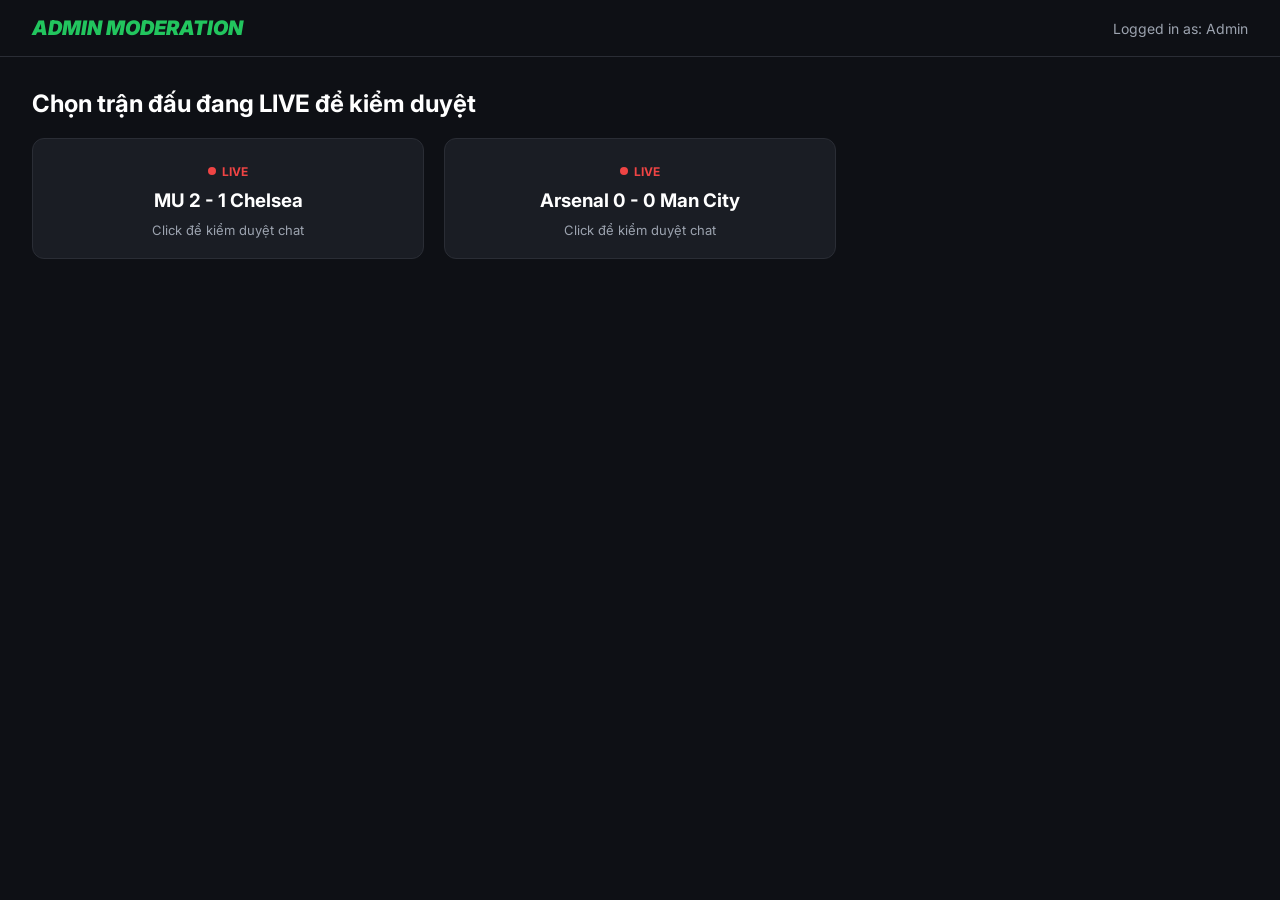
==== admin-chat.html @ 393d9005 "Initial commit: Football livestream management app" ====
<!DOCTYPE html>
<html lang="vi">
<head>
    <meta charset="UTF-8">
    <meta name="viewport" content="width=device-width, initial-scale=1.0">
    <title>Kiểm Duyệt Chat - Admin</title>
    <link href="https://fonts.googleapis.com/css2?family=Inter:wght@400;500;600;700;800;900&display=swap" rel="stylesheet">
    <link rel="stylesheet" href="style/livechat.css">
</head>
<body>

    <!-- NAVBAR -->
    <nav class="navbar">
        <div class="nav-left">
            <button class="back-btn" onclick="goBack()" id="navBackBtn" style="display:none;">
                <svg width="24" height="24" viewBox="0 0 24 24" fill="none" stroke="currentColor" stroke-width="2"><path d="M19 12H5M12 19l-7-7 7-7"/></svg>
            </button>
            <div class="logo">ADMIN MODERATION</div>
        </div>
        <div style="color: var(--text-muted); font-size: 14px;">Logged in as: Admin</div>
    </nav>

    <!-- VIEW 1: DANH SÁCH TRẬN ĐẤU -->
    <div id="matchListView">
        <h2>Chọn trận đấu đang LIVE để kiểm duyệt</h2>
        <div class="grid-matches" id="liveMatchGrid">
            <!-- JS Render -->
        </div>
    </div>

    <!-- VIEW 2: CHI TIẾT KIỂM DUYỆT -->
    <div id="moderationView">
        <div class="left-panel">
            <div class="video-container">
                <h3 id="videoTitle">Đang phát Stream...</h3>
            </div>
        </div>
        <div class="right-panel">
            <div class="chat-header">
                <span>Live Chat</span>
                <span style="color: var(--accent-red); font-size: 12px;">Đang giám sát (REC)</span>
            </div>
            <div class="chat-messages" id="chatBox">
                <!-- JS Render -->
            </div>
            <div class="chat-actions">
                <button class="btn btn-secondary" onclick="openBanListModal()">DS Bị Cấm</button>
                <button class="btn btn-danger" onclick="alert('Đã xóa toàn bộ chat!')">Clear All</button>
            </div>
        </div>
    </div>

    <!-- MENU NGỮ CẢNH (Chuột phải) -->
    <div id="contextMenu">
        <div class="ctx-item delete" onclick="handleDeleteMsg()">
            <svg width="16" height="16" viewBox="0 0 24 24" fill="none" stroke="currentColor" stroke-width="2"><polyline points="3 6 5 6 21 6"></polyline><path d="M19 6v14a2 2 0 0 1-2 2H7a2 2 0 0 1-2-2V6m3 0V4a2 2 0 0 1 2-2h4a2 2 0 0 1 2 2v2"></path></svg>
            Xóa tin nhắn
        </div>
        <div class="ctx-item" onclick="openBanModal()">
            <svg width="16" height="16" viewBox="0 0 24 24" fill="none" stroke="currentColor" stroke-width="2"><circle cx="12" cy="12" r="10"></circle><line x1="4.93" y1="4.93" x2="19.07" y2="19.07"></line></svg>
            Cấm người dùng
        </div>
    </div>

    <!-- MODAL CẤM NGƯỜI DÙNG -->
    <div class="modal-overlay" id="banModal">
        <div class="modal-content">
            <div class="modal-title">Cấm Người Dùng</div>
            <div class="form-group">
                <label>Người dùng:</label>
                <input type="text" id="banUsername" readonly disabled>
            </div>
            <div class="form-group">
                <label>Thời gian cấm:</label>
                <select id="banDuration">
                    <option value="10">10 Phút</option>
                    <option value="60">1 Giờ</option>
                    <option value="999999">Vĩnh viễn</option>
                </select>
            </div>
            <div class="form-group">
                <label>Lý do:</label>
                <select id="banReason">
                    <option value="Ngôn từ kích động">Ngôn từ kích động</option>
                    <option value="Spam">Spam</option>
                    <option value="Quảng cáo cá độ">Quảng cáo cá độ</option>
                    <option value="Khác">Khác</option>
                </select>
            </div>
            <div class="modal-actions">
                <button class="btn btn-secondary" onclick="closeModal('banModal')">Hủy</button>
                <button class="btn btn-danger" onclick="confirmBan()">Xác nhận Cấm</button>
            </div>
        </div>
    </div>

    <!-- MODAL DANH SÁCH BỊ CẤM -->
    <div class="modal-overlay" id="banListModal">
        <div class="modal-content" style="width: 600px;">
            <div class="modal-title" style="color: var(--text-main);">Danh Sách Người Bị Cấm</div>
            <div style="max-height: 300px; overflow-y: auto;">
                <table class="table">
                    <thead>
                        <tr>
                            <th>User ID</th>
                            <th>Lý do</th>
                            <th>Trạng thái</th>
                            <th>Hành động</th>
                        </tr>
                    </thead>
                    <tbody id="banListTableBody">
                        <!-- JS Render -->
                    </tbody>
                </table>
            </div>
            <div class="modal-actions">
                <button class="btn btn-secondary" onclick="closeModal('banListModal')">Đóng</button>
            </div>
        </div>
    </div>

    <!-- TOAST NOTIFICATION -->
    <div id="toast">Thao tác thành công</div>

    <script>
        // --- 1. MOCK DATA (Thay bằng data.js của bạn) ---
        window.db = window.db || { 
            tblMatch: [
                {matchId: 1, homeTeamId: 1, awayTeamId: 2, status: 'Live', homeScore: 2, awayScore: 1, tblLiveChatID: 1},
                {matchId: 2, homeTeamId: 3, awayTeamId: 4, status: 'Live', homeScore: 0, awayScore: 0, tblLiveChatID: 2}
            ],
            tblTeam: [{teamId: 1, name: 'MU'}, {teamId: 2, name: 'Chelsea'}, {teamId: 3, name: 'Arsenal'}, {teamId: 4, name: 'Man City'}],
            tblCommentDetail: [
                {ID: 1, tblLiveChatID: 1, tblUserID: 'User_101', content: "Trọng tài bắt chán thế!", status: "Visible"},
                {ID: 2, tblLiveChatID: 1, tblUserID: 'User_999', content: "Link cá độ bong88 tại đây anh em ơi!!!", status: "Visible"},
                {ID: 3, tblLiveChatID: 1, tblUserID: 'User_102', content: "Chơi hay quá!", status: "Visible"},
                {ID: 4, tblLiveChatID: 2, tblUserID: 'User_103', content: "Trận này chắc hòa thôi.", status: "Visible"},
                {ID: 5, tblLiveChatID: 2, tblUserID: 'User_104', content: "Doi bong toi yeu", status: "Visible"},
                {ID: 6, tblLiveChatID: 2, tblUserID: 'User_999', content: "Cá độ bóng đá uy tín tại bong88, anh em vào xem nào!!!", status: "Visible"},
                {ID: 7, tblLiveChatID: 1, tblUserID: 'User_105', content: "Cấm thằng User_999 này đi admin ơi, spam link cá độ hoài!", status: "Visible"},
                {ID: 8, tblLiveChatID: 2, tblUserID: 'User_106', content: "Quả đấy chuyền thì có bàn rồi", status: "Visible"},
                {ID: 9, tblLiveChatID: 2, tblUserID: 'User_107', content: "Thua rồi thua rồi :(", status: "Visible"},
                {ID: 10, tblLiveChatID: 1, tblUserID: 'User_108', content: "Không thắng hôm nay thì bao giờ thắng đây", status: "Visible"}
            ],
            tblGuest: [
                {id: 1, tblUserID: 'User_999', status: 'Active', banReason: null} // Mock user bảng guest
            ]
        };

        // --- 2. BIẾN TOÀN CỤC ---
        let currentMatchId = null;
        let currentChatId = null;
        let selectedMsgId = null;
        let selectedUserId = null;
        let chatInterval = null;

        document.addEventListener('DOMContentLoaded', () => {
            renderLiveMatches();
        });

        // --- 3. ĐIỀU HƯỚNG GIAO DIỆN ---
        function renderLiveMatches() {
            const grid = document.getElementById('liveMatchGrid');
            const liveMatches = window.db.tblMatch.filter(m => m.status === 'Live');
            
            grid.innerHTML = liveMatches.map(m => {
                const home = window.db.tblTeam.find(t => t.teamId === m.homeTeamId).name;
                const away = window.db.tblTeam.find(t => t.teamId === m.awayTeamId).name;
                return `
                    <div class="match-card" onclick="openModeration(${m.matchId}, ${m.tblLiveChatID}, '${home} vs ${away}')">
                        <div class="live-badge">LIVE</div>
                        <h3>${home} ${m.homeScore} - ${m.awayScore} ${away}</h3>
                        <p style="color: var(--text-muted); margin-top: 10px; font-size: 13px;">Click để kiểm duyệt chat</p>
                    </div>`;
            }).join('');
        }

        function openModeration(matchId, chatId, title) {
            currentMatchId = matchId;
            currentChatId = chatId;
            document.getElementById('matchListView').style.display = 'none';
            document.getElementById('moderationView').style.display = 'flex';
            document.getElementById('navBackBtn').style.display = 'flex';
            document.getElementById('videoTitle').innerText = "Trực tiếp: " + title;
            
            renderChat();
            chatInterval = setInterval(renderChat, 3000); // Tự động làm mới chat
        }

        function goBack() {
            clearInterval(chatInterval);
            document.getElementById('matchListView').style.display = 'block';
            document.getElementById('moderationView').style.display = 'none';
            document.getElementById('navBackBtn').style.display = 'none';
        }

        // --- 4. RENDER VÀ XỬ LÝ SỰ KIỆN CHAT ---
        function renderChat() {
            const msgs = window.db.tblCommentDetail.filter(c => c.tblLiveChatID === currentChatId && c.status === "Visible");
            const box = document.getElementById('chatBox');
            const isScrolledToBottom = box.scrollHeight - box.clientHeight <= box.scrollTop + 50;

            box.innerHTML = msgs.map(m => `
                <div class="msg-bubble" data-msgid="${m.ID}" data-userid="${m.tblUserID}">
                    <div class="msg-user">${m.tblUserID}</div>
                    <div class="msg-text">${m.content}</div>
                </div>
            `).join('');

            if (isScrolledToBottom) box.scrollTop = box.scrollHeight;
            attachContextMenu();
        }

        // Bắt sự kiện Click Chuột Phải (Context Menu)
        function attachContextMenu() {
            const bubbles = document.querySelectorAll('.msg-bubble');
            bubbles.forEach(bubble => {
                bubble.addEventListener('contextmenu', function(e) {
                    e.preventDefault(); // Chặn menu mặc định của trình duyệt
                    selectedMsgId = parseInt(this.getAttribute('data-msgid'));
                    selectedUserId = this.getAttribute('data-userid');
                    
                    const menu = document.getElementById('contextMenu');
                    menu.style.display = 'block';
                    menu.style.left = e.pageX + 'px';
                    menu.style.top = e.pageY + 'px';
                });
            });
        }

        // Ẩn Context Menu khi click chỗ khác
        document.addEventListener('click', () => {
            document.getElementById('contextMenu').style.display = 'none';
        });

        // --- 5. CHỨC NĂNG: XÓA TIN NHẮN (Bước 7a) ---
        function handleDeleteMsg() {
            const msg = window.db.tblCommentDetail.find(m => m.ID === selectedMsgId);
            if(msg) {
                msg.status = "Hidden"; // Đánh dấu ẩn
                renderChat();
                showToast("Đã xóa tin nhắn thành công.");
            }
        }

        // --- 6. CHỨC NĂNG: CẤM NGƯỜI DÙNG (Bước 7, 8, 9, 10) ---
        function openBanModal() {
            document.getElementById('banUsername').value = selectedUserId;
            document.getElementById('banModal').style.display = 'flex';
        }

        function confirmBan() {
            const duration = document.getElementById('banDuration').value;
            const reason = document.getElementById('banReason').value;
            
            // Tìm user trong tblGuest (Nếu chưa có thì thêm mới vào mock data để demo)
            let guest = window.db.tblGuest.find(g => g.tblUserID === selectedUserId);
            if(!guest) {
                guest = { id: Date.now(), tblUserID: selectedUserId };
                window.db.tblGuest.push(guest);
            }
            
            // Cập nhật trạng thái cấm
            guest.status = 'Banned';
            guest.banReason = reason;
            // Xóa luôn tin nhắn của người này cho sạch (Tuỳ chọn)
            handleDeleteMsg(); 

            closeModal('banModal');
            showToast("Xử lý vi phạm thành công.");
        }

        // --- 7. CHỨC NĂNG: DANH SÁCH BỊ CẤM & GỠ CẤM (Bước 4a) ---
        function openBanListModal() {
            const tbody = document.getElementById('banListTableBody');
            const bannedUsers = window.db.tblGuest.filter(g => g.status === 'Banned');
            
            if(bannedUsers.length === 0) {
                tbody.innerHTML = '<tr><td colspan="4" style="text-align:center;">Không có ai bị cấm.</td></tr>';
            } else {
                tbody.innerHTML = bannedUsers.map(g => `
                    <tr>
                        <td>${g.tblUserID}</td>
                        <td>${g.banReason}</td>
                        <td><span style="color:var(--accent-red)">Banned</span></td>
                        <td><button class="btn btn-primary" style="padding: 6px 12px; font-size:12px;" onclick="unbanUser('${g.tblUserID}')">Gỡ cấm</button></td>
                    </tr>
                `).join('');
            }
            document.getElementById('banListModal').style.display = 'flex';
        }

        function unbanUser(userId) {
            const guest = window.db.tblGuest.find(g => g.tblUserID === userId);
            if(guest) {
                guest.status = 'Active';
                guest.banReason = null;
                showToast("Đã gỡ cấm người dùng.");
                openBanListModal(); // Render lại bảng
            }
        }

        // --- TIỆN ÍCH UI ---
        function closeModal(id) { document.getElementById(id).style.display = 'none'; }
        
        function showToast(msg) {
            const toast = document.getElementById('toast');
            toast.innerText = msg;
            toast.classList.add('show');
            setTimeout(() => { toast.classList.remove('show'); }, 3000);
        }
    </script>
</body>
</html>
---- style/livechat.css ----
/* Tái sử dụng Theme Elite Stadium */
        :root {
            --bg-main: #0e1015;
            --bg-card: #1a1d24;
            --bg-input: #252830;
            --accent-green: #22c55e;
            --accent-red: #ef4444;
            --text-main: #ffffff;
            --text-muted: #9ca3af;
            --border-color: #2a2d35;
        }

        * { box-sizing: border-box; margin: 0; padding: 0; }
        body { background-color: var(--bg-main); color: var(--text-main); font-family: 'Inter', sans-serif; height: 100vh; display: flex; flex-direction: column; overflow: hidden; }

        /* NAVBAR */
        .navbar { display: flex; justify-content: space-between; align-items: center; padding: 16px 32px; border-bottom: 1px solid var(--border-color); background-color: var(--bg-main); }
        .nav-left { display: flex; align-items: center; gap: 16px; }
        .back-btn { background: transparent; border: none; color: var(--text-muted); cursor: pointer; display: flex; align-items: center; transition: color 0.2s; }
        .back-btn:hover { color: var(--accent-green); }
        .logo { font-size: 20px; font-weight: 900; font-style: italic; color: var(--accent-green); }

        /* VIEW 1: MATCH LIST */
        #matchListView { padding: 32px; overflow-y: auto; flex: 1; }
        .grid-matches { display: grid; grid-template-columns: repeat(auto-fill, minmax(300px, 1fr)); gap: 20px; margin-top: 20px; }
        .match-card { background: var(--bg-card); border: 1px solid var(--border-color); border-radius: 12px; padding: 20px; cursor: pointer; transition: transform 0.2s, border-color 0.2s; text-align: center; }
        .match-card:hover { transform: translateY(-5px); border-color: var(--accent-green); }
        .live-badge { color: var(--accent-red); font-weight: bold; font-size: 12px; display: inline-flex; align-items: center; gap: 6px; margin-bottom: 10px; }
        .live-badge::before { content: ''; width: 8px; height: 8px; background: var(--accent-red); border-radius: 50%; display: inline-block; }

        /* VIEW 2: MODERATION DETAIL */
        #moderationView { display: none; flex: 1; padding: 24px 32px; gap: 24px; overflow: hidden; }
        .left-panel { flex: 7; display: flex; flex-direction: column; gap: 20px; }
        .video-container { flex: 1; background-color: #000; border-radius: 12px; display: flex; align-items: center; justify-content: center; border: 1px solid var(--border-color); color: var(--text-muted); }
        
        .right-panel { flex: 3; display: flex; flex-direction: column; background-color: var(--bg-card); border-radius: 12px; border: 1px solid var(--border-color); overflow: hidden; min-width: 350px; }
        .chat-header { padding: 15px 20px; border-bottom: 1px solid var(--border-color); font-weight: 600; display: flex; justify-content: space-between; align-items: center; }
        .chat-messages { flex: 1; padding: 20px; overflow-y: auto; display: flex; flex-direction: column; gap: 12px; }
        .msg-bubble { background-color: var(--bg-input); padding: 10px 15px; border-radius: 8px; cursor: context-menu; border: 1px solid transparent; transition: border-color 0.2s; }
        .msg-bubble:hover { border-color: var(--accent-red); } /* Gợi ý cho Admin biết có thể tương tác */
        .msg-user { font-size: 12px; color: var(--accent-green); margin-bottom: 4px; font-weight: 600; }
        .msg-text { font-size: 14px; line-height: 1.4; color: var(--text-main); pointer-events: none; }
        
        .chat-actions { padding: 15px; border-top: 1px solid var(--border-color); display: flex; gap: 10px; }
        .btn { flex: 1; padding: 10px; border: none; border-radius: 6px; cursor: pointer; font-weight: 600; font-family: 'Inter'; transition: opacity 0.2s; }
        .btn:hover { opacity: 0.8; }
        .btn-danger { background-color: var(--accent-red); color: white; }
        .btn-secondary { background-color: var(--bg-input); color: white; border: 1px solid var(--border-color); }
        .btn-primary { background-color: var(--accent-green); color: black; }

        /* CONTEXT MENU (Chuột phải) */
        #contextMenu { display: none; position: fixed; background: var(--bg-card); border: 1px solid var(--border-color); border-radius: 8px; box-shadow: 0 4px 12px rgba(0,0,0,0.5); z-index: 1000; overflow: hidden; min-width: 150px; }
        .ctx-item { padding: 12px 16px; font-size: 14px; cursor: pointer; display: flex; align-items: center; gap: 8px; color: var(--text-main); }
        .ctx-item:hover { background: var(--bg-input); }
        .ctx-item.delete { color: var(--accent-red); }

        /* MODALS */
        .modal-overlay { display: none; position: fixed; inset: 0; background: rgba(0,0,0,0.7); z-index: 2000; align-items: center; justify-content: center; }
        .modal-content { background: var(--bg-card); padding: 24px; border-radius: 12px; width: 400px; border: 1px solid var(--border-color); }
        .modal-title { font-size: 18px; font-weight: 600; margin-bottom: 16px; color: var(--accent-red); }
        .form-group { margin-bottom: 15px; }
        .form-group label { display: block; margin-bottom: 5px; font-size: 14px; color: var(--text-muted); }
        .form-group select, .form-group input { width: 100%; padding: 10px; background: var(--bg-input); border: 1px solid var(--border-color); color: white; border-radius: 6px; font-family: 'Inter'; }
        .modal-actions { display: flex; gap: 10px; justify-content: flex-end; margin-top: 20px; }

        /* BAN LIST TABLE */
        .table { width: 100%; border-collapse: collapse; margin-top: 15px; }
        .table th, .table td { padding: 12px; text-align: left; border-bottom: 1px solid var(--border-color); font-size: 14px; }
        .table th { color: var(--text-muted); font-weight: 500; }

        /* TOAST */
        #toast { position: fixed; bottom: 20px; right: 20px; background: var(--accent-green); color: #000; padding: 12px 24px; border-radius: 6px; font-weight: 600; transform: translateX(150%); transition: transform 0.3s ease; z-index: 3000; }
        #toast.show { transform: translateX(0); }
  
/* Back Button in Panel */
.back-btn-panel { background: rgba(255,59,48,0.2); border: 1px solid rgba(255,59,48,0.3); color: var(--accent-red); padding: 8px 12px; border-radius: 6px; display: flex; align-items: center; gap: 6px; font-weight: 600; cursor: pointer; transition: all 0.3s ease; }
.back-btn-panel:hover { background: rgba(255,59,48,0.3); border-color: rgba(255,59,48,0.5); transform: translateX(-3px); }
.back-btn-panel:active { transform: scale(0.98); }

/* Back Button to Previous Page */
.back-to-prev {
  background: rgba(0,255,133,0.15) !important;
  border: 1px solid rgba(0,255,133,0.3) !important;
  color: var(--accent-green) !important;
  padding: 10px 16px;
  border-radius: 6px;
  font-weight: 600;
  display: flex;
  align-items: center;
  gap: 6px;
  cursor: pointer;
  transition: all 0.3s ease;
  font-size: 14px;
}

.back-to-prev:hover {
  background: rgba(0,255,133,0.25) !important;
  border-color: rgba(0,255,133,0.5) !important;
  transform: translateX(-3px);
}

.back-to-prev:active {
  transform: translateX(-3px) scale(0.98);
}
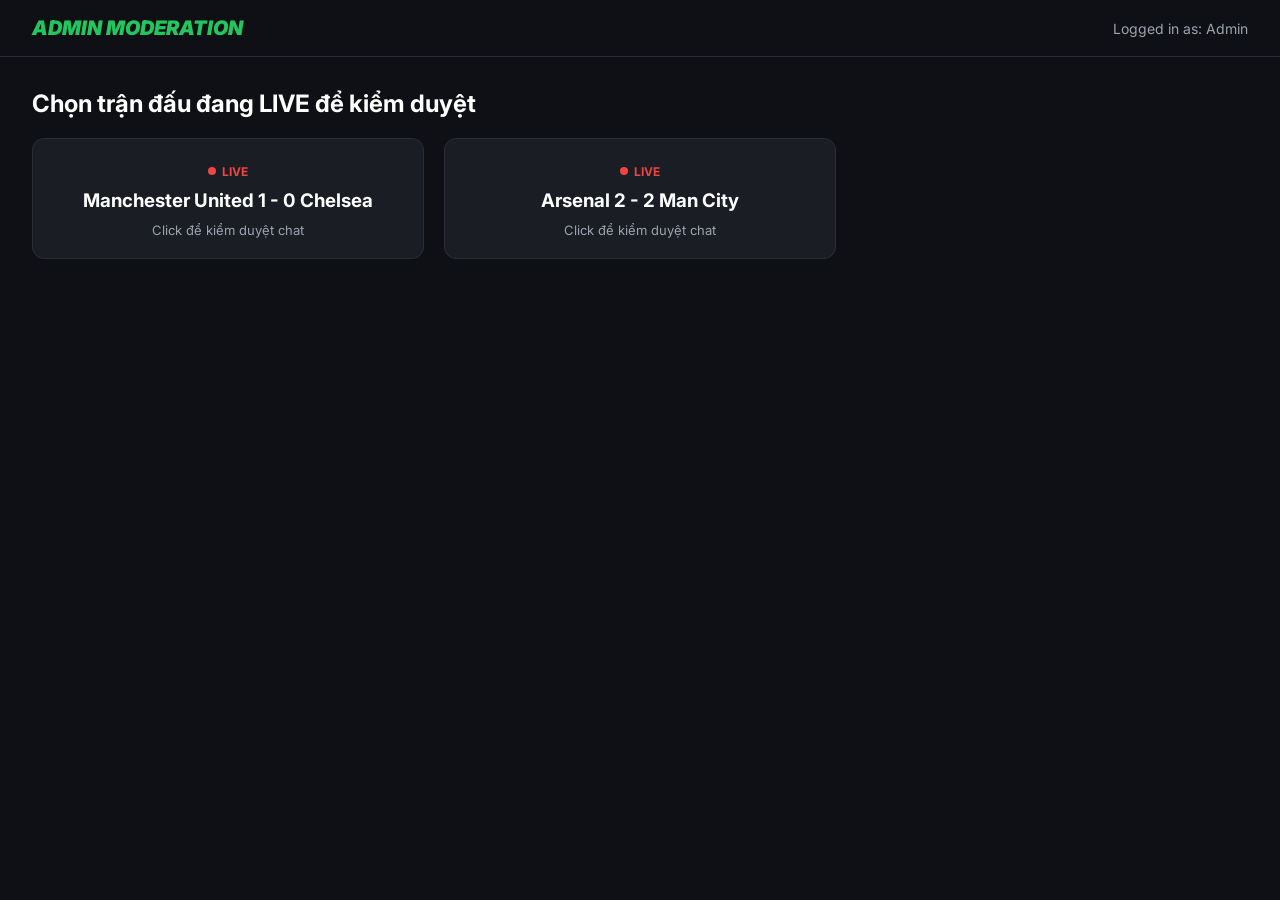
==== commit 65d1eecd: "Hoàn tất gộp code và sửa lỗi đường dẫn" ====
--- a/admin-chat.html
+++ b/admin-chat.html
@@ -32,7 +32,8 @@
     <div id="moderationView">
         <div class="left-panel">
             <div class="video-container">
-                <h3 id="videoTitle">Đang phát Stream...</h3>
+                <img src="imgs/image.png" alt="Stadium" id="streamImage">
+                <h3 id="videoTitle" style="position: absolute; bottom: 20px; left: 20px; background: rgba(0,0,0,0.7); padding: 10px 15px; border-radius: 8px;">Đang phát Stream...</h3>
             </div>
         </div>
         <div class="right-panel">
@@ -45,7 +46,7 @@
             </div>
             <div class="chat-actions">
                 <button class="btn btn-secondary" onclick="openBanListModal()">DS Bị Cấm</button>
-                <button class="btn btn-danger" onclick="alert('Đã xóa toàn bộ chat!')">Clear All</button>
+                <button class="btn btn-danger" onclick="clearAllChat()">Clear All</button>
             </div>
         </div>
     </div>
@@ -122,32 +123,10 @@
     <!-- TOAST NOTIFICATION -->
     <div id="toast">Thao tác thành công</div>
 
+    <script src="data.js"></script>
+    <script src="auth.js"></script>
     <script>
-        // --- 1. MOCK DATA (Thay bằng data.js của bạn) ---
-        window.db = window.db || { 
-            tblMatch: [
-                {matchId: 1, homeTeamId: 1, awayTeamId: 2, status: 'Live', homeScore: 2, awayScore: 1, tblLiveChatID: 1},
-                {matchId: 2, homeTeamId: 3, awayTeamId: 4, status: 'Live', homeScore: 0, awayScore: 0, tblLiveChatID: 2}
-            ],
-            tblTeam: [{teamId: 1, name: 'MU'}, {teamId: 2, name: 'Chelsea'}, {teamId: 3, name: 'Arsenal'}, {teamId: 4, name: 'Man City'}],
-            tblCommentDetail: [
-                {ID: 1, tblLiveChatID: 1, tblUserID: 'User_101', content: "Trọng tài bắt chán thế!", status: "Visible"},
-                {ID: 2, tblLiveChatID: 1, tblUserID: 'User_999', content: "Link cá độ bong88 tại đây anh em ơi!!!", status: "Visible"},
-                {ID: 3, tblLiveChatID: 1, tblUserID: 'User_102', content: "Chơi hay quá!", status: "Visible"},
-                {ID: 4, tblLiveChatID: 2, tblUserID: 'User_103', content: "Trận này chắc hòa thôi.", status: "Visible"},
-                {ID: 5, tblLiveChatID: 2, tblUserID: 'User_104', content: "Doi bong toi yeu", status: "Visible"},
-                {ID: 6, tblLiveChatID: 2, tblUserID: 'User_999', content: "Cá độ bóng đá uy tín tại bong88, anh em vào xem nào!!!", status: "Visible"},
-                {ID: 7, tblLiveChatID: 1, tblUserID: 'User_105', content: "Cấm thằng User_999 này đi admin ơi, spam link cá độ hoài!", status: "Visible"},
-                {ID: 8, tblLiveChatID: 2, tblUserID: 'User_106', content: "Quả đấy chuyền thì có bàn rồi", status: "Visible"},
-                {ID: 9, tblLiveChatID: 2, tblUserID: 'User_107', content: "Thua rồi thua rồi :(", status: "Visible"},
-                {ID: 10, tblLiveChatID: 1, tblUserID: 'User_108', content: "Không thắng hôm nay thì bao giờ thắng đây", status: "Visible"}
-            ],
-            tblGuest: [
-                {id: 1, tblUserID: 'User_999', status: 'Active', banReason: null} // Mock user bảng guest
-            ]
-        };
-
-        // --- 2. BIẾN TOÀN CỤC ---
+        // --- 1. BIẾN TOÀN CỤC ---
         let currentMatchId = null;
         let currentChatId = null;
         let selectedMsgId = null;
@@ -155,11 +134,20 @@
         let chatInterval = null;
 
         document.addEventListener('DOMContentLoaded', () => {
+            // Reload dữ liệu từ localStorage để lấy những thay đổi mới từ admin-match.html
+            if(localStorage.getItem('footballDB')) {
+                window.db = JSON.parse(localStorage.getItem('footballDB'));
+            }
             renderLiveMatches();
         });
 
         // --- 3. ĐIỀU HƯỚNG GIAO DIỆN ---
         function renderLiveMatches() {
+            // Reload dữ liệu từ localStorage mỗi lần render
+            if(localStorage.getItem('footballDB')) {
+                window.db = JSON.parse(localStorage.getItem('footballDB'));
+            }
+            
             const grid = document.getElementById('liveMatchGrid');
             const liveMatches = window.db.tblMatch.filter(m => m.status === 'Live');
             
@@ -176,6 +164,11 @@
         }
 
         function openModeration(matchId, chatId, title) {
+            // Reload dữ liệu từ localStorage trước khi render chat
+            if(localStorage.getItem('footballDB')) {
+                window.db = JSON.parse(localStorage.getItem('footballDB'));
+            }
+            
             currentMatchId = matchId;
             currentChatId = chatId;
             document.getElementById('matchListView').style.display = 'none';
@@ -184,7 +177,28 @@
             document.getElementById('videoTitle').innerText = "Trực tiếp: " + title;
             
             renderChat();
-            chatInterval = setInterval(renderChat, 3000); // Tự động làm mới chat
+            
+            // Xóa interval cũ nếu có để tránh chạy nhiều luồng
+            if(chatInterval) clearInterval(chatInterval);
+            
+            chatInterval = setInterval(() => {
+                // Tự động fake 1 tin nhắn mới ngẫu nhiên (năng động như thật)
+                if(Math.random() > 0.6) { // 40% cơ hội mỗi 3s sẽ có comment mới
+                    const phrases = ["Ghi bàn điiiii", "Defend kém quá", "Cố lên!", "Sút hay lắm!", "Phạm lỗi kìa thề", "Việt vị rõ ràng!", "F88 nhà cái hàng đâù Việt Nam", "Xem mượt phết anh em ạ", "Thay người đi", "Vào rồiiiii!!!!"];
+                    const randomPhrase = phrases[Math.floor(Math.random() * phrases.length)];
+                    window.db.tblCommentDetail.push({
+                        ID: Date.now(),
+                        tblLiveChatID: currentChatId,
+                        tblUserID: 'Khán giả_' + Math.floor(Math.random() * 999), 
+                        content: randomPhrase,
+                        time: new Date().toISOString(),
+                        status: "Visible"
+                    });
+                    // Chú ý: Không lưu saveData() để tránh nặng file data.js quá mức, chỉ hiển thị tạm thời trên RAM
+                }
+                
+                renderChat();
+            }, 3000); 
         }
 
         function goBack() {
@@ -300,6 +314,18 @@
             }
         }
 
+        // --- 8. CHỨC NĂNG: XÓA TOÀN BỘ CHAT ---
+        function clearAllChat() {
+            if(confirm('Bạn chắc chắn muốn xóa tất cả tin nhắn trong phòng chat này?')) {
+                const msgs = window.db.tblCommentDetail.filter(c => c.tblLiveChatID === currentChatId);
+                msgs.forEach(m => {
+                    m.status = "Hidden"; // Đánh dấu ẩn tất cả
+                });
+                renderChat();
+                showToast("Đã xóa tất cả tin nhắn.");
+            }
+        }
+
         // --- TIỆN ÍCH UI ---
         function closeModal(id) { document.getElementById(id).style.display = 'none'; }
         
--- a/style/livechat.css
+++ b/style/livechat.css
@@ -32,7 +32,9 @@
         /* VIEW 2: MODERATION DETAIL */
         #moderationView { display: none; flex: 1; padding: 24px 32px; gap: 24px; overflow: hidden; }
         .left-panel { flex: 7; display: flex; flex-direction: column; gap: 20px; }
-        .video-container { flex: 1; background-color: #000; border-radius: 12px; display: flex; align-items: center; justify-content: center; border: 1px solid var(--border-color); color: var(--text-muted); }
+        .video-container { flex: 1; background-color: #000; border-radius: 12px; display: flex; align-items: center; justify-content: center; border: 1px solid var(--border-color); color: var(--text-muted); position: relative; overflow: hidden; }
+        .video-container img { width: 100%; height: 100%; object-fit: cover; position: absolute; top: 0; left: 0; }
+        .video-container h3 { z-index: 10; }
         
         .right-panel { flex: 3; display: flex; flex-direction: column; background-color: var(--bg-card); border-radius: 12px; border: 1px solid var(--border-color); overflow: hidden; min-width: 350px; }
         .chat-header { padding: 15px 20px; border-bottom: 1px solid var(--border-color); font-weight: 600; display: flex; justify-content: space-between; align-items: center; }
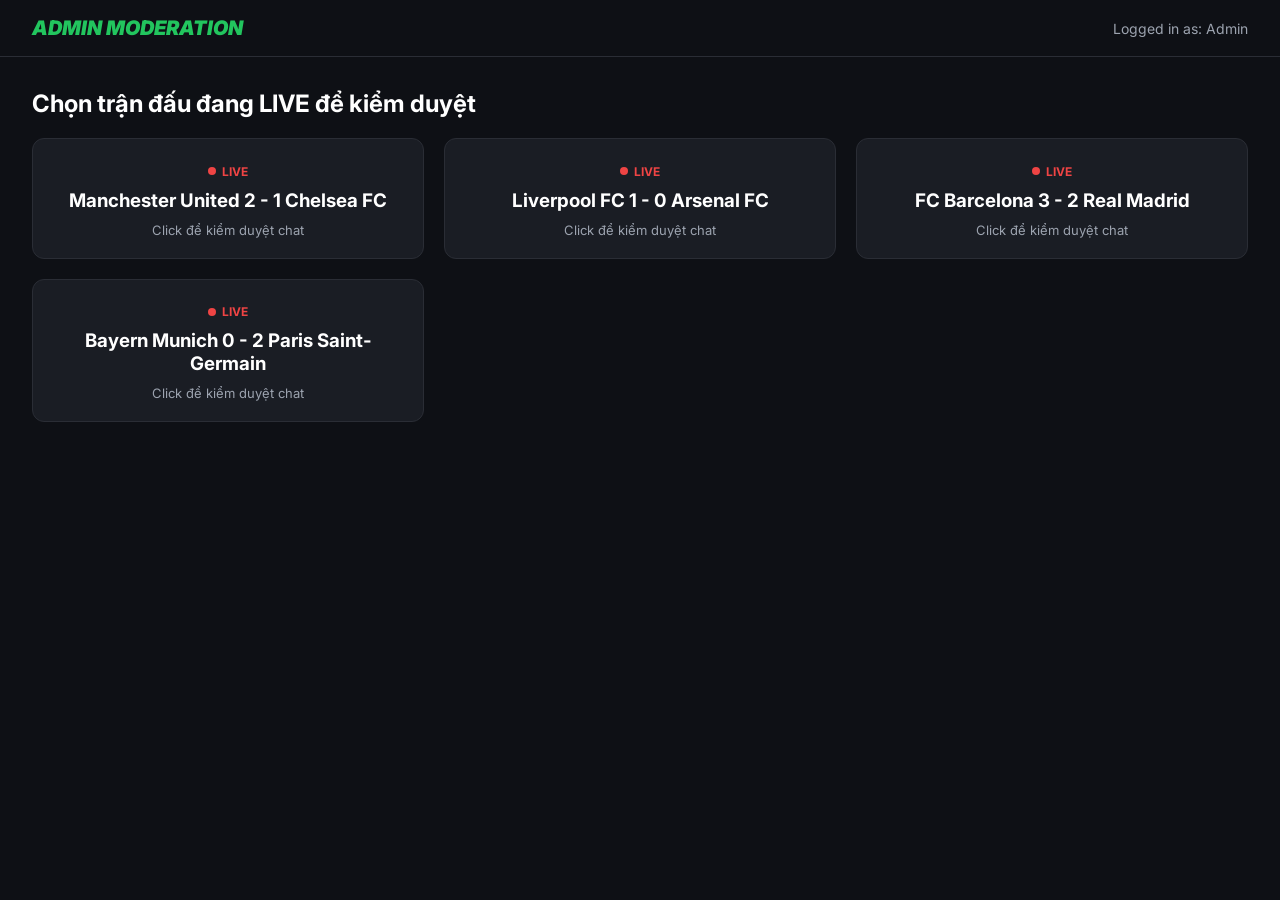
==== commit b0b4d050: "Khôi phục chức năng cấm chat và danh sách cấm" ====
--- a/admin-chat.html
+++ b/admin-chat.html
@@ -138,6 +138,10 @@
             if(localStorage.getItem('footballDB')) {
                 window.db = JSON.parse(localStorage.getItem('footballDB'));
             }
+            // Đảm bảo tblGuest tồn tại
+            if(!window.db.tblGuest) {
+                window.db.tblGuest = [];
+            }
             renderLiveMatches();
         });
 
@@ -267,6 +271,11 @@
             const duration = document.getElementById('banDuration').value;
             const reason = document.getElementById('banReason').value;
             
+            // Đảm bảo tblGuest tồn tại
+            if(!window.db.tblGuest) {
+                window.db.tblGuest = [];
+            }
+            
             // Tìm user trong tblGuest (Nếu chưa có thì thêm mới vào mock data để demo)
             let guest = window.db.tblGuest.find(g => g.tblUserID === selectedUserId);
             if(!guest) {
@@ -281,11 +290,16 @@
             handleDeleteMsg(); 
 
             closeModal('banModal');
-            showToast("Xử lý vi phạm thành công.");
+            showToast("Đã cấm người dùng " + selectedUserId);
+            window.saveData();
         }
 
         // --- 7. CHỨC NĂNG: DANH SÁCH BỊ CẤM & GỠ CẤM (Bước 4a) ---
         function openBanListModal() {
+            // Đảm bảo tblGuest tồn tại
+            if(!window.db.tblGuest) {
+                window.db.tblGuest = [];
+            }
             const tbody = document.getElementById('banListTableBody');
             const bannedUsers = window.db.tblGuest.filter(g => g.status === 'Banned');
             
@@ -305,11 +319,15 @@
         }
 
         function unbanUser(userId) {
+            if(!window.db.tblGuest) {
+                window.db.tblGuest = [];
+            }
             const guest = window.db.tblGuest.find(g => g.tblUserID === userId);
             if(guest) {
                 guest.status = 'Active';
                 guest.banReason = null;
                 showToast("Đã gỡ cấm người dùng.");
+                window.saveData();
                 openBanListModal(); // Render lại bảng
             }
         }
